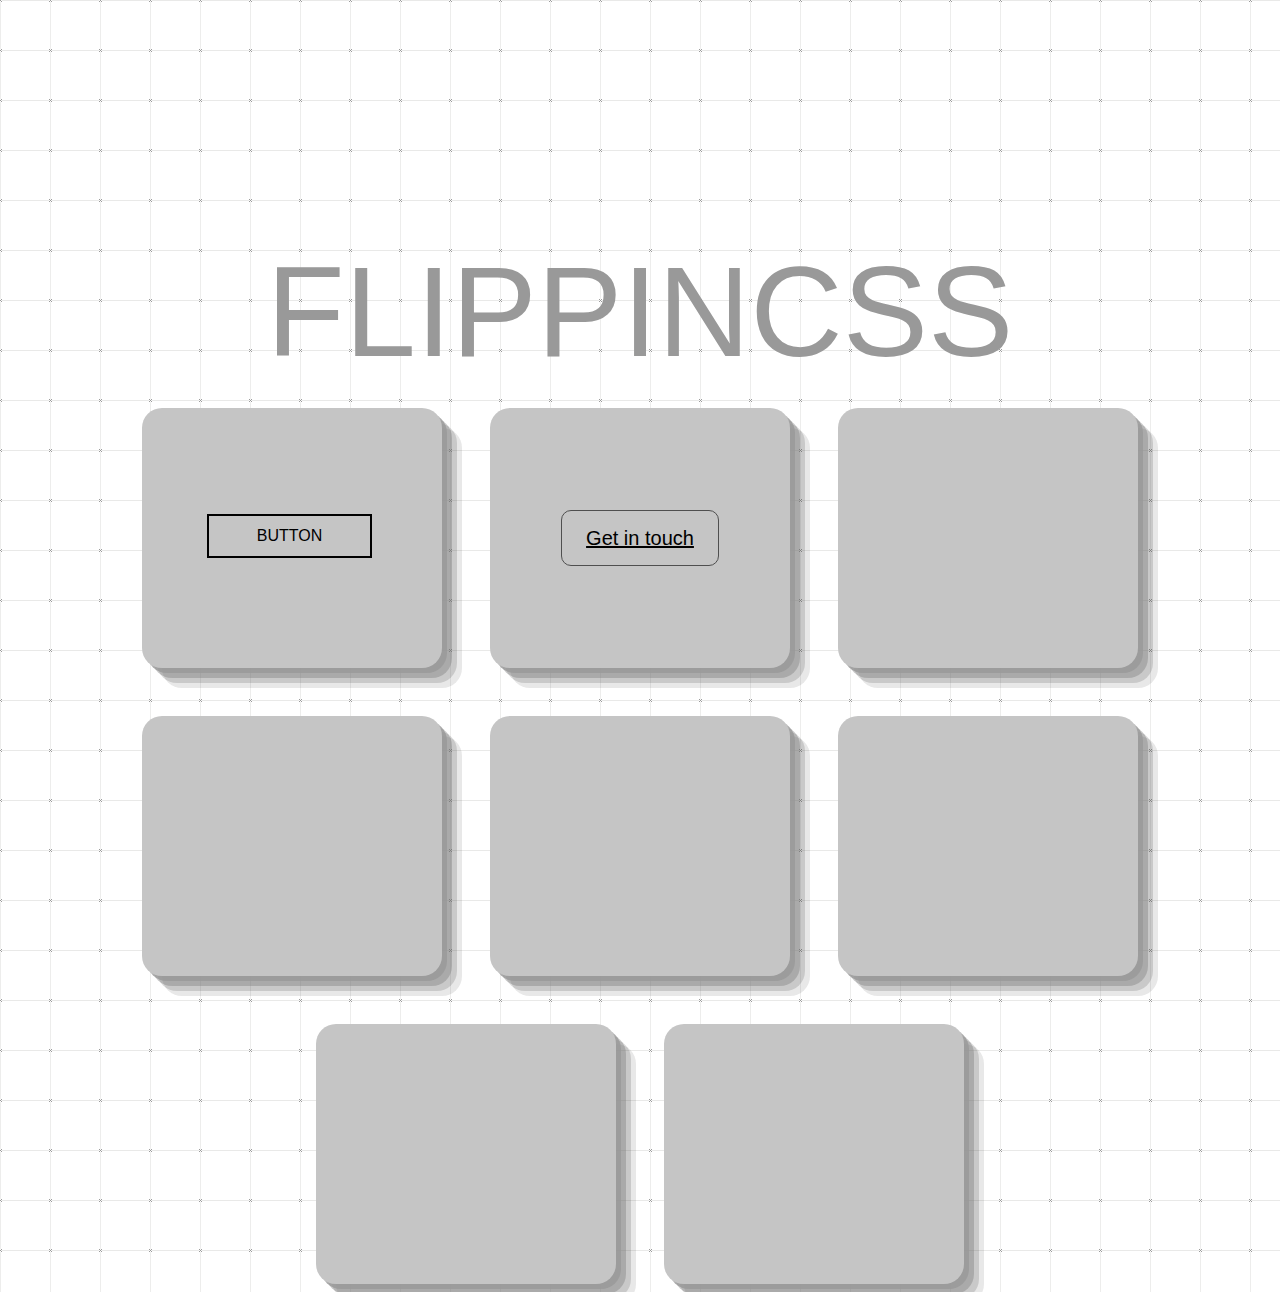
==== index.html @ 63f23535 "Copy+1button" ====
<!DOCTYPE html>
<html lang="en">
<head>
    <meta charset="UTF-8">
    <meta http-equiv="X-UA-Compatible" content="IE=edge">
    <meta name="viewport" content="width=device-width, initial-scale=1.0">
    <title>KEKW</title>
    <link rel="stylesheet" href="bg.css">
    <link rel="stylesheet" href="style.css">
    <link rel="stylesheet" href="buttons.css">
</head>
<body>
    <div class="container">
        <div class="card"><a href="buttons/button1.html" class="button1">Button</a></div>
        <div class="card"><a href="buttons/button2.html" class="button2">Get in touch</a></div>
        <div class="card"></div>
        <div class="card"></div>
        <div class="card"></div>
        <div class="card"></div>
        <div class="card"></div>
        <div class="card"></div>
    </div>

    <script src="bg.js"></script>
</body>
</html>
---- bg.css ----
/* Animations */
@-webkit-keyframes bg-scrolling-reverse {
  100% {
    background-position: 50px 50px;
  }
}

@keyframes bg-scrolling-reverse {
  100% {
    background-position: 50px 50px;
  }
}

@-webkit-keyframes bg-scrolling {
  0% {
    background-position: 50px 50px;
  }
}

@keyframes bg-scrolling {
  0% {
    background-position: 50px 50px;
  }
}

/* Main styles */
body {
  margin-top: 13.5rem;
  color: #999;
  font: 400 16px/1.5 exo, ubuntu, "segoe ui", helvetica, arial, sans-serif;
  text-align: center;
  /* img size is 50x50 */
  background: url("[data-uri]") repeat 0 0;
  -webkit-animation: bg-scrolling-reverse .92s infinite;
  /* Safari 4+ */
  /* Fx 5+ */
  /* Opera 12+ */
  animation: bg-scrolling-reverse .92s infinite;
  /* IE 10+ */
  -webkit-animation-timing-function: linear;
  animation-timing-function: linear;
}

body::before {
  content: "FLIPPINCSS";
  font-size: 8rem;
  font-weight: 100;
  font-style: normal;
}
/*# sourceMappingURL=bg.css.map */
---- style.css ----
body {
    background-color: rgb(46, 46, 46);
}
.container {
    margin-inline: 4rem;
    display: flex;
    gap: 3rem;
    flex-wrap: wrap;
    justify-content: center;
}
.card {
    width: 300px;
    height: 260px;
    background-color: rgb(197, 197, 197);
    border-radius: 20px;
    box-shadow: rgba(153, 153, 153, 0.8) 5px 5px, rgba(124, 124, 124, 0.4) 10px 10px, rgba(82, 82, 82, 0.2) 15px 15px, rgba(28, 28, 28, 0.1) 20px 20px;
    display: flex;
    justify-content: center;
    align-items: center;
   }
---- buttons.css ----
/*----------BUTTON1 FLIP-------------------*/
    .button1 {
    display:inline-block;
    padding:0.5em 3em;
    border:0.16em solid #000000;
    margin:0 0.3em 0.3em 0;
    box-sizing: border-box;
    text-decoration:none;
    text-transform:uppercase;
    font-family:'Roboto',sans-serif;
    font-weight:400;
    color:#000000;
    text-align:center;
    transition: all 0.15s;
    }
    a.button1:hover {
    color:#b04040;
    border-color:#a33d3d;
    }

/*----------BUTTON2 FLIP-------------------*/
.button2{
    display: inline-block;
    padding: 12px 24px;
    border: 1px solid #4f4f4f;
    border-radius: 10px;
    transition: all 0.2s ease-in;
    position: relative;
    overflow: hidden;
    font-size: 20px;
    color: black;
    z-index: 1;
}

.button2:before {
    content: "";
    position: absolute;
    left: 50%;
    transform: translateX(-50%) scaleY(1) scaleX(1.25);
    top: 100%;
    width: 140%;
    height: 180%;
    background-color: rgba(0, 0, 0, 0.05);
    border-radius: 50%;
    display: block;
    transition: all 0.5s 0.1s cubic-bezier(0.55, 0, 0.1, 1);
    z-index: -1;
   }

   .button2:after {
    content: "";
    position: absolute;
    left: 55%;
    transform: translateX(-50%) scaleY(1) scaleX(1.45);
    top: 180%;
    width: 160%;
    height: 190%;
    background-color: #39bda7;
    border-radius: 50%;
    display: block;
    transition: all 0.5s 0.1s cubic-bezier(0.55, 0, 0.1, 1);
    z-index: -1;
   }

   .button2:hover {
    color: #ffffff;
    border: 1px solid #39bda7;
   }

   .button2:hover:before {
    top: -35%;
    background-color: #39bda7;
    transform: translateX(-50%) scaleY(1.3) scaleX(0.8);
   }

   .button2:hover:after {
    top: -45%;
    background-color: #39bda7;
    transform: translateX(-50%) scaleY(0.3) scaleX(0.8);
   }

   /*----------BUTTON3 FLIP-------------------*/
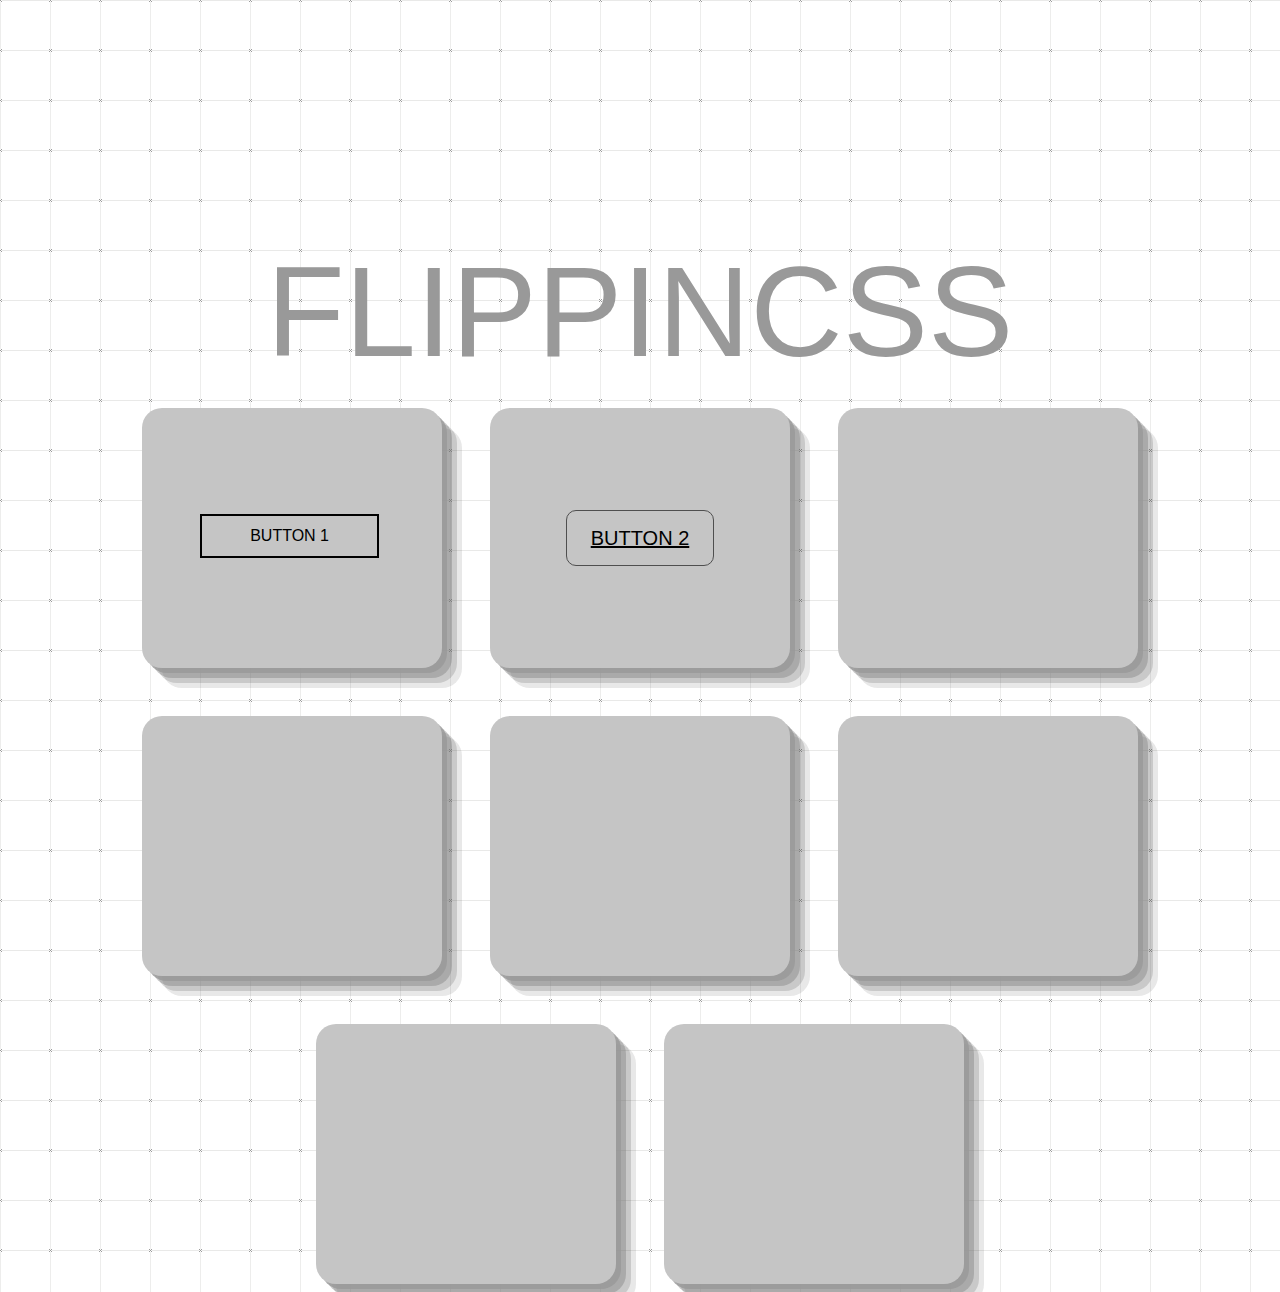
==== commit 597b1204: "button  copy page" ====
--- a/index.html
+++ b/index.html
@@ -1,26 +1,30 @@
 <!DOCTYPE html>
 <html lang="en">
-<head>
-    <meta charset="UTF-8">
-    <meta http-equiv="X-UA-Compatible" content="IE=edge">
-    <meta name="viewport" content="width=device-width, initial-scale=1.0">
+  <head>
+    <meta charset="UTF-8" />
+    <meta http-equiv="X-UA-Compatible" content="IE=edge" />
+    <meta name="viewport" content="width=device-width, initial-scale=1.0" />
     <title>KEKW</title>
-    <link rel="stylesheet" href="bg.css">
-    <link rel="stylesheet" href="style.css">
-    <link rel="stylesheet" href="buttons.css">
-</head>
-<body>
+    <link rel="stylesheet" href="bg.css" />
+    <link rel="stylesheet" href="style.css" />
+    <link rel="stylesheet" href="buttons.css" />
+  </head>
+  <body>
     <div class="container">
-        <div class="card"><a href="buttons/button1.html" class="button1">Button</a></div>
-        <div class="card"><a href="buttons/button2.html" class="button2">Get in touch</a></div>
-        <div class="card"></div>
-        <div class="card"></div>
-        <div class="card"></div>
-        <div class="card"></div>
-        <div class="card"></div>
-        <div class="card"></div>
+      <div class="card">
+        <a href="buttons/button1.html" class="button1">BUTTON 1</a>
+      </div>
+      <div class="card">
+        <a href="buttons/button2.html" class="button2">BUTTON 2</a>
+      </div>
+      <div class="card"></div>
+      <div class="card"></div>
+      <div class="card"></div>
+      <div class="card"></div>
+      <div class="card"></div>
+      <div class="card"></div>
     </div>
 
     <script src="bg.js"></script>
-</body>
+  </body>
 </html>
--- a/bg.css
+++ b/bg.css
@@ -31,11 +31,11 @@
   text-align: center;
   /* img size is 50x50 */
   background: url("[data-uri]") repeat 0 0;
-  -webkit-animation: bg-scrolling-reverse .92s infinite;
+  -webkit-animation: bg-scrolling-reverse 2s infinite;
   /* Safari 4+ */
   /* Fx 5+ */
   /* Opera 12+ */
-  animation: bg-scrolling-reverse .92s infinite;
+  animation: bg-scrolling-reverse 2s infinite;
   /* IE 10+ */
   -webkit-animation-timing-function: linear;
   animation-timing-function: linear;
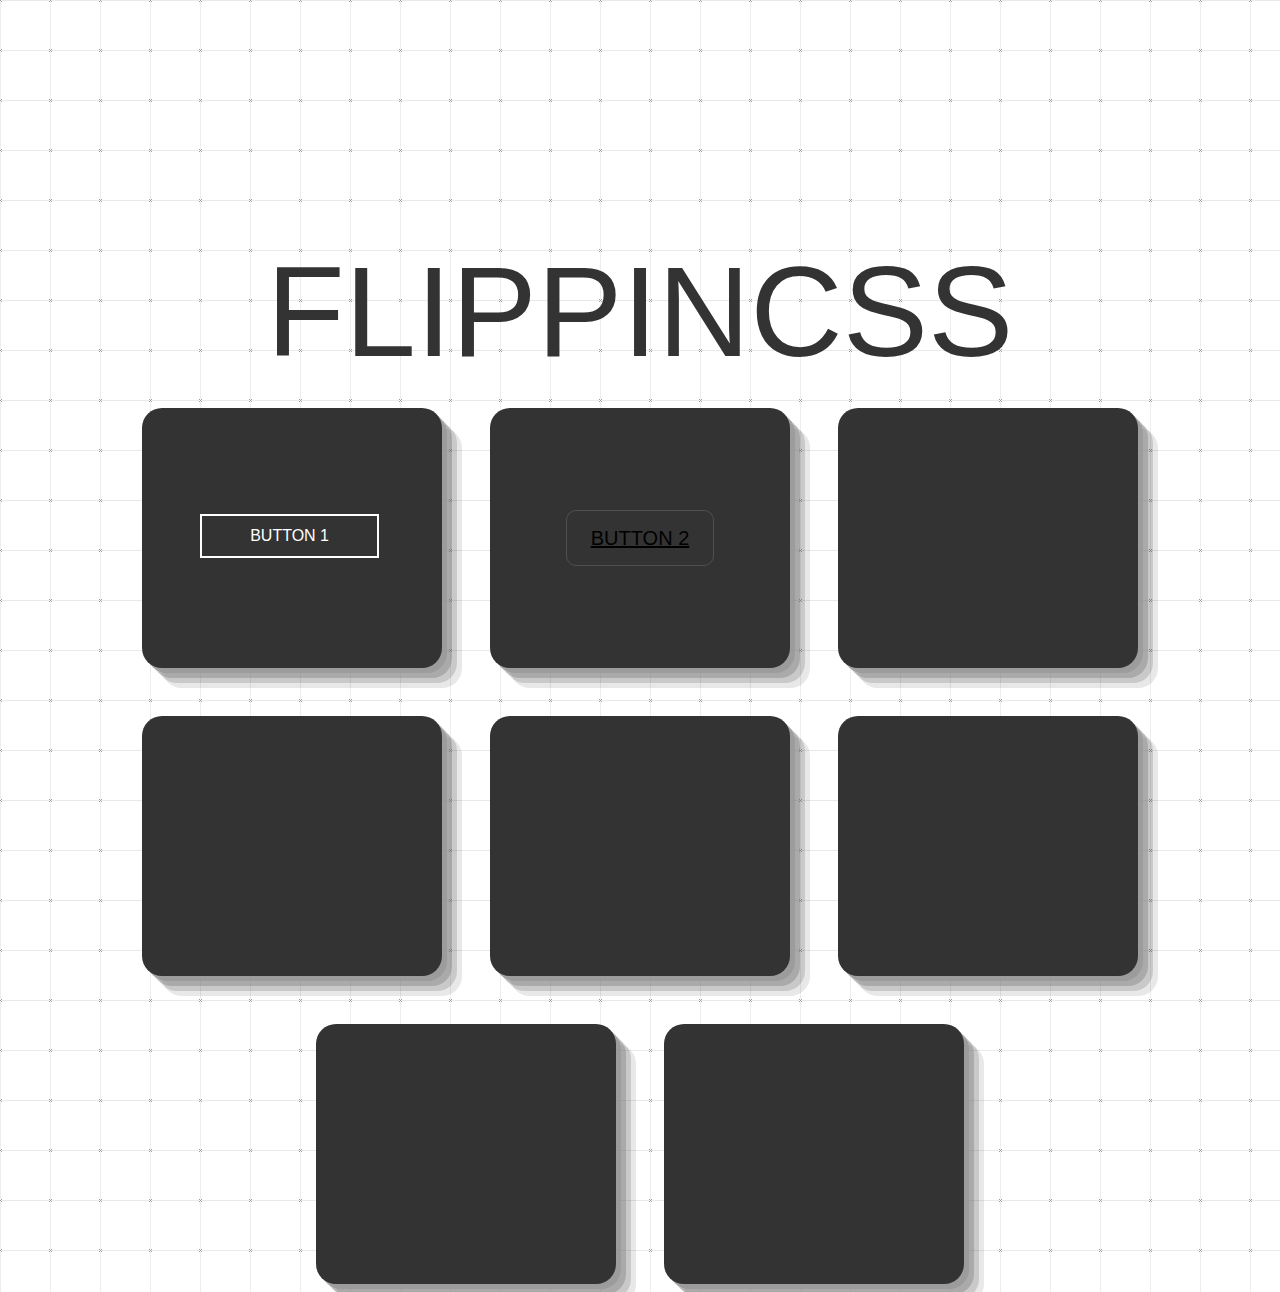
==== commit bbefc1f9: "fix" ====
--- a/index.html
+++ b/index.html
@@ -7,7 +7,7 @@
     <title>KEKW</title>
     <link rel="stylesheet" href="bg.css" />
     <link rel="stylesheet" href="style.css" />
-    <link rel="stylesheet" href="buttons.css" />
+    <link rel="stylesheet" href="/buttons/buttons.css">
   </head>
   <body>
     <div class="container">
--- a/bg.css
+++ b/bg.css
@@ -26,17 +26,13 @@
 /* Main styles */
 body {
   margin-top: 13.5rem;
-  color: #999;
+  color: #333;
   font: 400 16px/1.5 exo, ubuntu, "segoe ui", helvetica, arial, sans-serif;
   text-align: center;
-  /* img size is 50x50 */
+  /* img size 50x50 */
   background: url("[data-uri]") repeat 0 0;
   -webkit-animation: bg-scrolling-reverse 2s infinite;
-  /* Safari 4+ */
-  /* Fx 5+ */
-  /* Opera 12+ */
   animation: bg-scrolling-reverse 2s infinite;
-  /* IE 10+ */
   -webkit-animation-timing-function: linear;
   animation-timing-function: linear;
 }
--- a/style.css
+++ b/style.css
@@ -11,7 +11,7 @@
 .card {
     width: 300px;
     height: 260px;
-    background-color: rgb(197, 197, 197);
+    background-color: #333;
     border-radius: 20px;
     box-shadow: rgba(153, 153, 153, 0.8) 5px 5px, rgba(124, 124, 124, 0.4) 10px 10px, rgba(82, 82, 82, 0.2) 15px 15px, rgba(28, 28, 28, 0.1) 20px 20px;
     display: flex;
--- a/buttons/buttons.css
+++ b/buttons/buttons.css
@@ -0,0 +1,82 @@
+/*----------BUTTON1 FLIP-------------------*/
+.button1 {
+  display: inline-block;
+  padding: 0.5em 3em;
+  border: 0.16em solid #ffffff;
+  margin: 0 0.3em 0.3em 0;
+  box-sizing: border-box;
+  text-decoration: none;
+  text-transform: uppercase;
+  font-family: "Roboto", sans-serif;
+  font-weight: 400;
+  color: #ffffff;
+  text-align: center;
+  transition: all 0.15s;
+}
+a.button1:hover {
+  color: #bbbbbb;
+  border-color: #bbbbbb;
+}
+
+/*----------BUTTON2 FLIP-------------------*/
+.button2 {
+  display: inline-block;
+  padding: 12px 24px;
+  border: 1px solid #4f4f4f;
+  border-radius: 10px;
+  transition: all 0.2s ease-in;
+  position: relative;
+  overflow: hidden;
+  font-size: 20px;
+  color: black;
+  z-index: 1;
+}
+
+.button2:before {
+  content: "";
+  position: absolute;
+  left: 50%;
+  transform: translateX(-50%) scaleY(1) scaleX(1.25);
+  top: 100%;
+  width: 140%;
+  height: 180%;
+  background-color: rgba(0, 0, 0, 0.05);
+  border-radius: 50%;
+  display: block;
+  transition: all 0.5s 0.1s cubic-bezier(0.55, 0, 0.1, 1);
+  z-index: -1;
+}
+
+.button2:after {
+  content: "";
+  position: absolute;
+  left: 55%;
+  transform: translateX(-50%) scaleY(1) scaleX(1.45);
+  top: 180%;
+  width: 160%;
+  height: 190%;
+  background-color: #39bda7;
+  border-radius: 50%;
+  display: block;
+  transition: all 0.5s 0.1s cubic-bezier(0.55, 0, 0.1, 1);
+  z-index: -1;
+}
+
+.button2:hover {
+  color: #ffffff;
+  border: 1px solid #39bda7;
+}
+
+.button2:hover:before {
+  top: -35%;
+  background-color: #39bda7;
+  transform: translateX(-50%) scaleY(1.3) scaleX(0.8);
+}
+
+.button2:hover:after {
+  top: -45%;
+  background-color: #39bda7;
+  transform: translateX(-50%) scaleY(0.3) scaleX(0.8);
+}
+
+/*----------BUTTON3 FLIP-------------------*/
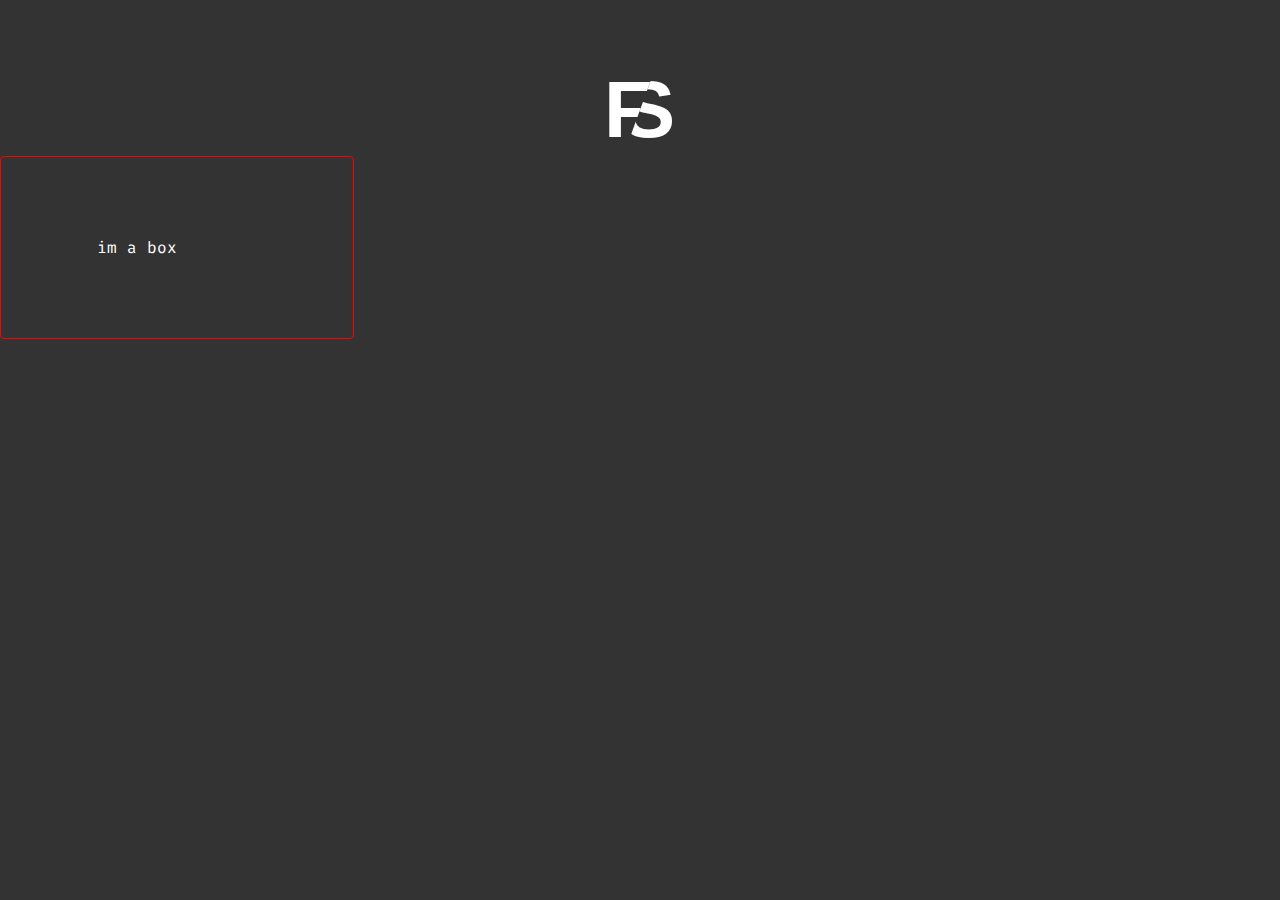
==== commit 559d1c11: "new title" ====
--- a/index.html
+++ b/index.html
@@ -4,27 +4,21 @@
     <meta charset="UTF-8" />
     <meta http-equiv="X-UA-Compatible" content="IE=edge" />
     <meta name="viewport" content="width=device-width, initial-scale=1.0" />
-    <title>KEKW</title>
-    <link rel="stylesheet" href="bg.css" />
+    <title>FLIPPINCSS</title>
     <link rel="stylesheet" href="style.css" />
     <link rel="stylesheet" href="/buttons/buttons.css">
   </head>
   <body>
     <div class="container">
-      <div class="card">
-        <a href="buttons/button1.html" class="button1">BUTTON 1</a>
+      <h1>
+        <div class="animation">
+          <div class="animation-left"><span>FLIPPINCSS</span></div>
+          <div class="animation-right"><span>FLIPPINCSS</span></div>
+        </div>
+      </h1>
+      <div class="box">
+        <p>im a box</p>
       </div>
-      <div class="card">
-        <a href="buttons/button2.html" class="button2">BUTTON 2</a>
-      </div>
-      <div class="card"></div>
-      <div class="card"></div>
-      <div class="card"></div>
-      <div class="card"></div>
-      <div class="card"></div>
-      <div class="card"></div>
     </div>
-
-    <script src="bg.js"></script>
   </body>
 </html>
--- a/style.css
+++ b/style.css
@@ -1,20 +1,217 @@
+@import url("https://fonts.googleapis.com/css2?family=Fira+Code&display=swap");
 body {
-    background-color: rgb(46, 46, 46);
-}
+  background-color: #222;
+  overflow-y: hidden;
+  font-family: 'Fira Code', monospace;
+  color: white;
+}
+
+body {
+  margin: 0;
+  padding: 0;
+  -webkit-box-sizing: border-box;
+          box-sizing: border-box;
+}
+
 .container {
-    margin-inline: 4rem;
-    display: flex;
-    gap: 3rem;
-    flex-wrap: wrap;
-    justify-content: center;
-}
-.card {
-    width: 300px;
-    height: 260px;
-    background-color: #333;
-    border-radius: 20px;
-    box-shadow: rgba(153, 153, 153, 0.8) 5px 5px, rgba(124, 124, 124, 0.4) 10px 10px, rgba(82, 82, 82, 0.2) 15px 15px, rgba(28, 28, 28, 0.1) 20px 20px;
-    display: flex;
-    justify-content: center;
-    align-items: center;
-   }
+  display: -webkit-box;
+  display: -ms-flexbox;
+  display: flex;
+  -webkit-box-orient: vertical;
+  -webkit-box-direction: normal;
+      -ms-flex-direction: column;
+          flex-direction: column;
+  height: 100vh;
+  width: 100vw;
+  background: #333;
+}
+
+h1 {
+  text-align: center;
+  text-transform: uppercase;
+  font-family: Helvetica, Arial, sans-serif;
+  font-size: 80px;
+  color: #fff;
+  margin: 0 auto;
+}
+
+@media screen and (max-width: 800px) {
+  h1 {
+    font-size: 30px;
+  }
+}
+
+.animation {
+  position: relative;
+  width: 100%;
+  margin-top: 4rem;
+}
+
+.animation div {
+  overflow: hidden;
+  width: 50%;
+  height: 100%;
+  -webkit-transform: skewX(-20deg);
+          transform: skewX(-20deg);
+}
+
+.animation div::before {
+  content: "";
+  position: absolute;
+  width: 0%;
+  height: 4px;
+  background: #fff;
+}
+
+.animation span {
+  padding: 0 10px;
+}
+
+.animation-left::before {
+  left: 0;
+  -webkit-animation: widthLineLeft 1.2s 0.4s cubic-bezier(0.68, -0.55, 0.265, 1.1) forwards;
+          animation: widthLineLeft 1.2s 0.4s cubic-bezier(0.68, -0.55, 0.265, 1.1) forwards;
+}
+
+.animation-left span {
+  display: block;
+  -webkit-animation: slideLeft 1.2s 0.3s cubic-bezier(0.68, -0.55, 0.265, 1.1) forwards;
+          animation: slideLeft 1.2s 0.3s cubic-bezier(0.68, -0.55, 0.265, 1.1) forwards;
+  -webkit-transform: translateX(200px) skewX(20deg);
+          transform: translateX(200px) skewX(20deg);
+}
+
+.animation-right {
+  position: absolute;
+  right: 0;
+  top: 0;
+}
+
+.animation-right:before {
+  bottom: 0;
+  right: 0;
+  -webkit-animation: widthLineRight 1.2s 0.4s cubic-bezier(0.68, -0.55, 0.265, 1.1) forwards;
+          animation: widthLineRight 1.2s 0.4s cubic-bezier(0.68, -0.55, 0.265, 1.1) forwards;
+}
+
+.animation-right span {
+  position: absolute;
+  width: 100%;
+  left: -100%;
+  -webkit-transform: translateX(-200px) skewX(20deg);
+          transform: translateX(-200px) skewX(20deg);
+  -webkit-animation: slideRight 1.2s 0.3s cubic-bezier(0.68, -0.55, 0.265, 1.1) forwards;
+          animation: slideRight 1.2s 0.3s cubic-bezier(0.68, -0.55, 0.265, 1.1) forwards;
+}
+
+@-webkit-keyframes slideLeft {
+  from {
+    -webkit-transform: translateX(200px) skewX(20deg);
+            transform: translateX(200px) skewX(20deg);
+  }
+  to {
+    -webkit-transform: translateX(0%) skewX(20deg);
+            transform: translateX(0%) skewX(20deg);
+  }
+}
+
+@keyframes slideLeft {
+  from {
+    -webkit-transform: translateX(200px) skewX(20deg);
+            transform: translateX(200px) skewX(20deg);
+  }
+  to {
+    -webkit-transform: translateX(0%) skewX(20deg);
+            transform: translateX(0%) skewX(20deg);
+  }
+}
+
+@-webkit-keyframes slideRight {
+  from {
+    -webkit-transform: translateX(-200px) skewX(20deg);
+            transform: translateX(-200px) skewX(20deg);
+  }
+  to {
+    -webkit-transform: translateX(0%) skewX(20deg);
+            transform: translateX(0%) skewX(20deg);
+  }
+}
+
+@keyframes slideRight {
+  from {
+    -webkit-transform: translateX(-200px) skewX(20deg);
+            transform: translateX(-200px) skewX(20deg);
+  }
+  to {
+    -webkit-transform: translateX(0%) skewX(20deg);
+            transform: translateX(0%) skewX(20deg);
+  }
+}
+
+@-webkit-keyframes widthLineLeft {
+  0% {
+    width: 0%;
+    left: 0%;
+  }
+  50% {
+    width: 100%;
+    left: 0%;
+  }
+  100% {
+    width: 0%;
+    left: 100%;
+  }
+}
+
+@keyframes widthLineLeft {
+  0% {
+    width: 0%;
+    left: 0%;
+  }
+  50% {
+    width: 100%;
+    left: 0%;
+  }
+  100% {
+    width: 0%;
+    left: 100%;
+  }
+}
+
+@-webkit-keyframes widthLineRight {
+  0% {
+    width: 0%;
+    right: 0%;
+  }
+  50% {
+    width: 100%;
+    right: 0%;
+  }
+  100% {
+    width: 0%;
+    right: 100%;
+  }
+}
+
+@keyframes widthLineRight {
+  0% {
+    width: 0%;
+    right: 0%;
+  }
+  50% {
+    width: 100%;
+    right: 0%;
+  }
+  100% {
+    width: 0%;
+    right: 100%;
+  }
+}
+
+.box {
+  border: solid red 1px;
+  border-radius: 4px;
+  padding: 4rem 6rem;
+  width: 10rem;
+}
+/*# sourceMappingURL=style.css.map */--- a/buttons/buttons.css
+++ b/buttons/buttons.css
@@ -1,82 +1,46 @@
-/*----------BUTTON1 FLIP-------------------*/
-.button1 {
-  display: inline-block;
-  padding: 0.5em 3em;
-  border: 0.16em solid #ffffff;
-  margin: 0 0.3em 0.3em 0;
-  box-sizing: border-box;
-  text-decoration: none;
-  text-transform: uppercase;
-  font-family: "Roboto", sans-serif;
-  font-weight: 400;
-  color: #ffffff;
-  text-align: center;
-  transition: all 0.15s;
-}
-a.button1:hover {
-  color: #bbbbbb;
-  border-color: #bbbbbb;
+.wrapper {
+  position: fixed;
+  top: 50%;
+  left: 50%;
+  transform: translate(-50%, -50%);
 }
 
-/*----------BUTTON2 FLIP-------------------*/
-.button2 {
-  display: inline-block;
-  padding: 12px 24px;
-  border: 1px solid #4f4f4f;
-  border-radius: 10px;
-  transition: all 0.2s ease-in;
+a {
+  display: block;
+  width: 200px;
+  height: 40px;
+  line-height: 40px;
+  font-size: 18px;
+  font-family: sans-serif;
+  text-decoration: none;
+  color: #c8c8c8;
+  border: 2px solid #c8c8c8;
+  letter-spacing: 2px;
+  text-align: center;
   position: relative;
-  overflow: hidden;
-  font-size: 20px;
-  color: black;
-  z-index: 1;
+  transition: all .35s;
 }
 
-.button2:before {
-  content: "";
-  position: absolute;
-  left: 50%;
-  transform: translateX(-50%) scaleY(1) scaleX(1.25);
-  top: 100%;
-  width: 140%;
-  height: 180%;
-  background-color: rgba(0, 0, 0, 0.05);
-  border-radius: 50%;
-  display: block;
-  transition: all 0.5s 0.1s cubic-bezier(0.55, 0, 0.1, 1);
-  z-index: -1;
+a span {
+  position: relative;
+  z-index: 2;
 }
 
-.button2:after {
+a:after {
+  position: absolute;
   content: "";
-  position: absolute;
-  left: 55%;
-  transform: translateX(-50%) scaleY(1) scaleX(1.45);
-  top: 180%;
-  width: 160%;
-  height: 190%;
-  background-color: #39bda7;
-  border-radius: 50%;
-  display: block;
-  transition: all 0.5s 0.1s cubic-bezier(0.55, 0, 0.1, 1);
-  z-index: -1;
+  top: 0;
+  left: 0;
+  width: 0;
+  height: 100%;
+  background: #f92672;
+  transition: all .35s;
 }
 
-.button2:hover {
-  color: #ffffff;
-  border: 1px solid #39bda7;
+a:hover {
+  color: #fff;
 }
 
-.button2:hover:before {
-  top: -35%;
-  background-color: #39bda7;
-  transform: translateX(-50%) scaleY(1.3) scaleX(0.8);
-}
-
-.button2:hover:after {
-  top: -45%;
-  background-color: #39bda7;
-  transform: translateX(-50%) scaleY(0.3) scaleX(0.8);
-}
-
-/*----------BUTTON3 FLIP-------------------*/
+a:hover:after {
+  width: 100%;
+}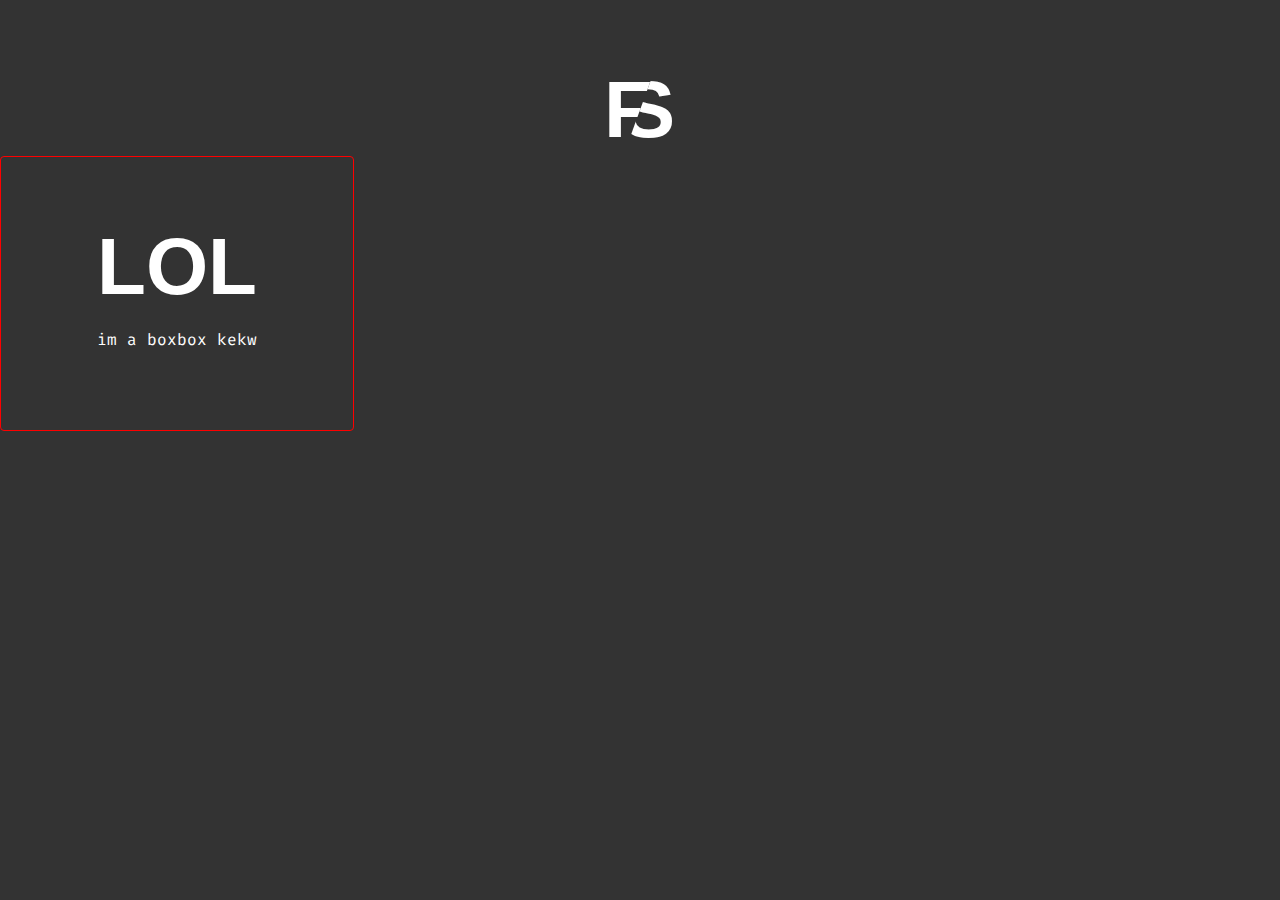
==== commit 89ba1dcf: "Co-authored-by: fs-s <fs-s@users.noreply.github.com>" ====
--- a/index.html
+++ b/index.html
@@ -17,7 +17,8 @@
         </div>
       </h1>
       <div class="box">
-        <p>im a box</p>
+        <h1>lol</h1>
+        <p>im a boxbox kekw</p>
       </div>
     </div>
   </body>
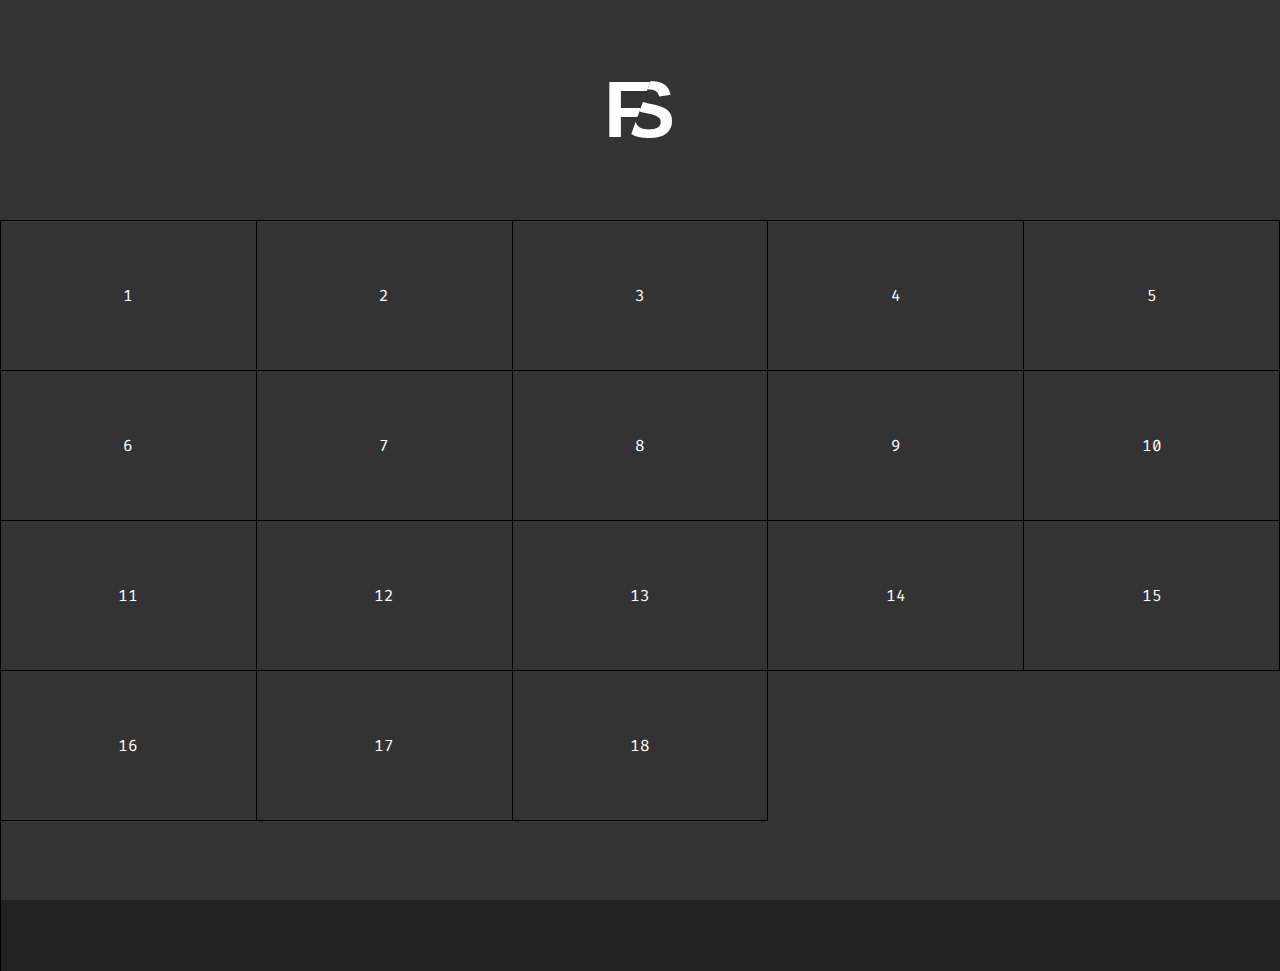
==== commit a3754195: "Co-authored-by: fs-s <fs-s@users.noreply.github.com>" ====
--- a/index.html
+++ b/index.html
@@ -16,10 +16,27 @@
           <div class="animation-right"><span>FLIPPINCSS</span></div>
         </div>
       </h1>
-      <div class="box">
-        <h1>lol</h1>
-        <p>im a boxbox kekw</p>
-      </div>
+        <div class="parent">
+          <div>1</div>
+          <div>2</div>
+          <div>3</div>
+          <div>4</div>
+          <div>5</div>
+          <div>6</div>
+          <div>7</div>
+          <div>8</div>
+          <div>9</div>
+          <div>10</div>
+          <div>11</div>
+          <div>12</div>
+          <div>13</div>
+          <div>14</div>
+          <div>15</div>
+          <div>16</div>
+          <div>17</div>
+          <div>18</div>
+
+        </div>
     </div>
   </body>
 </html>
--- a/style.css
+++ b/style.css
@@ -45,6 +45,7 @@
   position: relative;
   width: 100%;
   margin-top: 4rem;
+  margin-bottom: 4rem;
 }
 
 .animation div {
@@ -209,9 +210,31 @@
 }
 
 .box {
-  border: solid red 1px;
-  border-radius: 4px;
+display: grid;
+grid-template-columns:repeat(5,1fr);
+}
+.lines {
+  border-top: solid white;
+  border-bottom: solid white;
   padding: 4rem 6rem;
   width: 10rem;
 }
-/*# sourceMappingURL=style.css.map */+/*# sourceMappingURL=style.css.map */
+
+
+.parent {
+  display: grid;
+  grid-template-columns: repeat(5, 1fr);
+  grid-template-rows: repeat(5, 1fr);
+  grid-column-gap: 0px;
+  grid-row-gap: 0px;
+  text-align: center;
+  border-top: 1px solid black;
+  border-left: 1px solid black;
+}
+
+.parent div {
+  border-bottom: 1px solid black;
+  border-right: 1px solid black;
+  padding: 4rem;
+}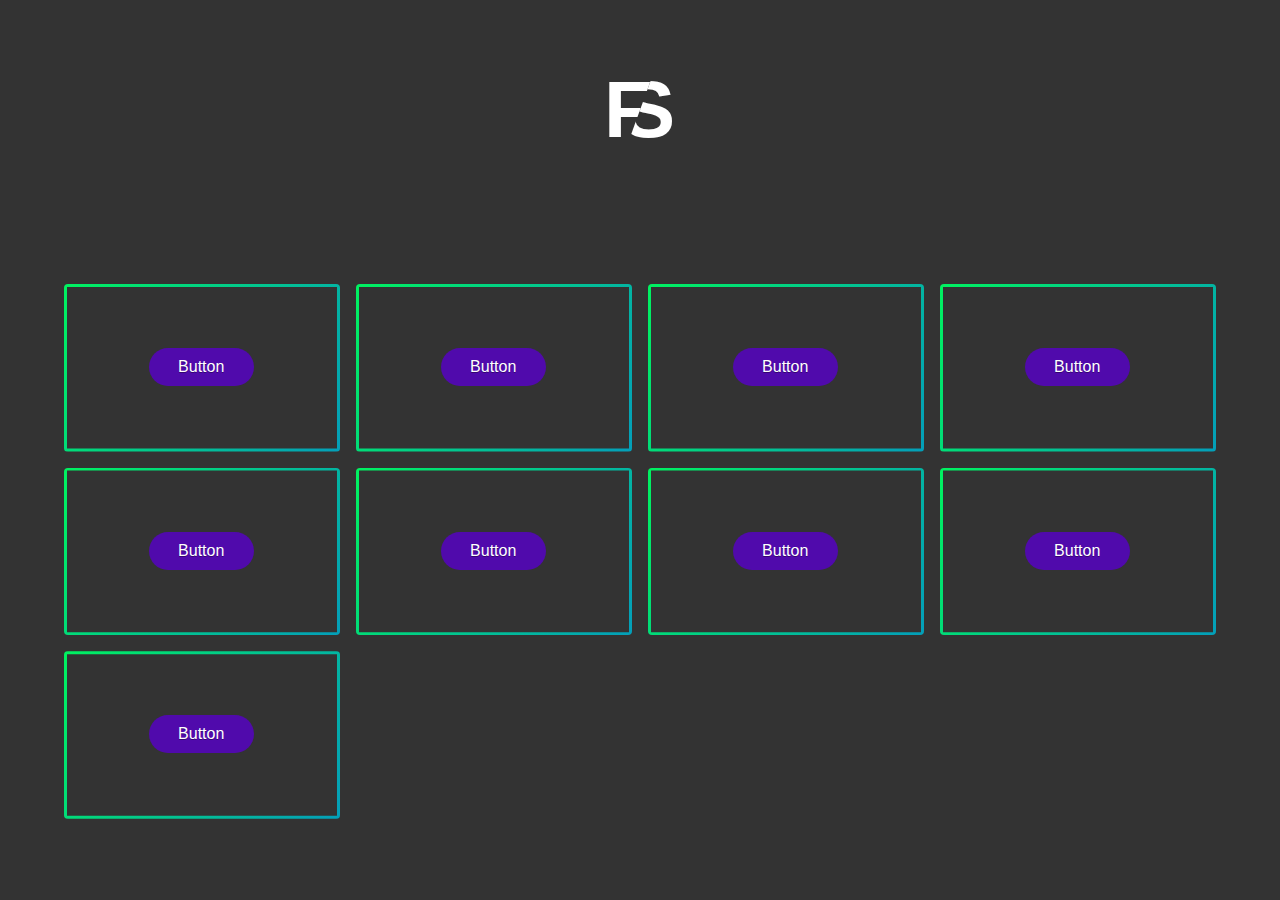
==== commit b3929f6a: "Co-authored-by: fs-s <fs-s@users.noreply.github.com>" ====
--- a/index.html
+++ b/index.html
@@ -17,25 +17,15 @@
         </div>
       </h1>
         <div class="parent">
-          <div>1</div>
-          <div>2</div>
-          <div>3</div>
-          <div>4</div>
-          <div>5</div>
-          <div>6</div>
-          <div>7</div>
-          <div>8</div>
-          <div>9</div>
-          <div>10</div>
-          <div>11</div>
-          <div>12</div>
-          <div>13</div>
-          <div>14</div>
-          <div>15</div>
-          <div>16</div>
-          <div>17</div>
-          <div>18</div>
-
+          <div class="animated-box in" id="#btndiv"><a href="/" class="bn11">Button</a></div>
+          <div class="animated-box in" id="#btndiv"><a href="/" class="bn11">Button</a></div>
+          <div class="animated-box in" id="#btndiv"><a href="/" class="bn11">Button</a></div>
+          <div class="animated-box in" id="#btndiv"><a href="/" class="bn11">Button</a></div>
+          <div class="animated-box in" id="#btndiv"><a href="/" class="bn11">Button</a></div>
+          <div class="animated-box in" id="#btndiv"><a href="/" class="bn11">Button</a></div>
+          <div class="animated-box in" id="#btndiv"><a href="/" class="bn11">Button</a></div>
+          <div class="animated-box in" id="#btndiv"><a href="/" class="bn11">Button</a></div>
+          <div class="animated-box in" id="#btndiv"><a href="/" class="bn11">Button</a></div>
         </div>
     </div>
   </body>
--- a/style.css
+++ b/style.css
@@ -1,7 +1,6 @@
 @import url("https://fonts.googleapis.com/css2?family=Fira+Code&display=swap");
 body {
-  background-color: #222;
-  overflow-y: hidden;
+  background-color: #333;
   font-family: 'Fira Code', monospace;
   color: white;
 }
@@ -219,22 +218,123 @@
   padding: 4rem 6rem;
   width: 10rem;
 }
-/*# sourceMappingURL=style.css.map */
-
 
 .parent {
   display: grid;
-  grid-template-columns: repeat(5, 1fr);
-  grid-template-rows: repeat(5, 1fr);
-  grid-column-gap: 0px;
-  grid-row-gap: 0px;
+  grid-column-gap: 1em;
+  grid-row-gap: 1em;
   text-align: center;
-  border-top: 1px solid black;
-  border-left: 1px solid black;
-}
-
-.parent div {
-  border-bottom: 1px solid black;
-  border-right: 1px solid black;
-  padding: 4rem;
+  margin: 4em;
+}
+
+@media (min-width:50em){
+  .parent{
+    grid-template-columns: repeat(4, 1fr);
+  }
+
+  .parent:last-child{
+    grid-column-start:4;
+    grid-row-start: 1;
+  }
+}
+
+#btndiv {
+  display: flex;
+  justify-content: center;
+  align-items: center;
+
+}
+
+@import url('https://fonts.googleapis.com/css?family=Lato:200');
+
+html,
+body {
+  width: 100%;
+  height: 100%;
+}
+
+body {
+  background-position: center center;
+  background-size: 100%;
+  display: flex;
+  align-items: center;
+  justify-content: center;
+}
+
+.animated-box {
+  font-family: 'Lato';
+  color: #ffffff;
+  padding: 30px;
+  border-radius: 4px;
+  padding-top: 4em;
+  padding-bottom: 4em;
+}
+
+.animated-box h1 {
+  font-weight: 200;
+  font-size: 40px;
+  text-transform: uppercase;
+}
+
+.animated-box p {
+  font-weight: 200;
+}
+
+/* The animation starts here */
+.animated-box {
+  position: relative;
+}
+
+.animated-box:after {
+  content: '';
+  position: absolute;
+  top: 0;
+  left: 0;
+  right: 0;
+  bottom: 0;
+  border-radius: 4px;
+  background: linear-gradient(120deg, #00F260, #0575E6, #00F260);
+  background-size: 300% 300%;
+  clip-path: polygon(0% 100%, 3px 100%, 3px 3px, calc(100% - 3px) 3px, calc(100% - 3px) calc(100% - 3px), 3px calc(100% - 3px), 3px 100%, 100% 100%, 100% 0%, 0% 0%);
+}
+
+.animated-box.in:after {
+  animation: frame-enter 1.4s forwards ease-in-out reverse, gradient-animation 4s ease-in-out infinite;
+}
+
+/* motion */
+@keyframes gradient-animation {
+  0% {
+    background-position: 15% 0%;
+  }
+
+  50% {
+    background-position: 85% 100%;
+  }
+
+  100% {
+    background-position: 15% 0%;
+  }
+}
+
+@keyframes frame-enter {
+  0% {
+    clip-path: polygon(0% 100%, 3px 100%, 3px 3px, calc(100% - 3px) 3px, calc(100% - 3px) calc(100% - 3px), 3px calc(100% - 3px), 3px 100%, 100% 100%, 100% 0%, 0% 0%);
+  }
+
+  25% {
+    clip-path: polygon(0% 100%, 3px 100%, 3px 3px, calc(100% - 3px) 3px, calc(100% - 3px) calc(100% - 3px), calc(100% - 3px) calc(100% - 3px), calc(100% - 3px) 100%, 100% 100%, 100% 0%, 0% 0%);
+  }
+
+  50% {
+    clip-path: polygon(0% 100%, 3px 100%, 3px 3px, calc(100% - 3px) 3px, calc(100% - 3px) 3px, calc(100% - 3px) 3px, calc(100% - 3px) 3px, calc(100% - 3px) 3px, 100% 0%, 0% 0%);
+  }
+
+  75% {
+    -webkit-clip-path: polygon(0% 100%, 3px 100%, 3px 3px, 3px 3px, 3px 3px, 3px 3px, 3px 3px, 3px 3px, 3px 0%, 0% 0%);
+  }
+
+  100% {
+    -webkit-clip-path: polygon(0% 100%, 3px 100%, 3px 100%, 3px 100%, 3px 100%, 3px 100%, 3px 100%, 3px 100%, 3px 100%, 0% 100%);
+  }
 }--- a/buttons/buttons.css
+++ b/buttons/buttons.css
@@ -1,46 +1,22 @@
-.wrapper {
-  position: fixed;
-  top: 50%;
-  left: 50%;
-  transform: translate(-50%, -50%);
+
+/* ---------------- */
+.bn11 {
+  display: inline-block;
+  padding: 0.5em 1.7em;
+  margin: 0 0.1em 0.1em 0;
+  border: 0.16em solid rgba(255, 255, 255, 0);
+  background-color: rgb(80, 10, 172);
+  border-radius: 2em;
+  box-sizing: border-box;
+  text-decoration: none;
+  font-family: "Roboto", sans-serif;
+  font-weight: 300;
+  color: #ffffff;
+  text-shadow: 0 0.04em 0.04em rgba(0, 0, 0, 0.35);
+  text-align: center;
+  transition: all 0.2s;
 }
 
-a {
-  display: block;
-  width: 200px;
-  height: 40px;
-  line-height: 40px;
-  font-size: 18px;
-  font-family: sans-serif;
-  text-decoration: none;
-  color: #c8c8c8;
-  border: 2px solid #c8c8c8;
-  letter-spacing: 2px;
-  text-align: center;
-  position: relative;
-  transition: all .35s;
-}
-
-a span {
-  position: relative;
-  z-index: 2;
-}
-
-a:after {
-  position: absolute;
-  content: "";
-  top: 0;
-  left: 0;
-  width: 0;
-  height: 100%;
-  background: #f92672;
-  transition: all .35s;
-}
-
-a:hover {
-  color: #fff;
-}
-
-a:hover:after {
-  width: 100%;
+a.bn11:hover {
+  border-color: rgb(255, 255, 255);
 }